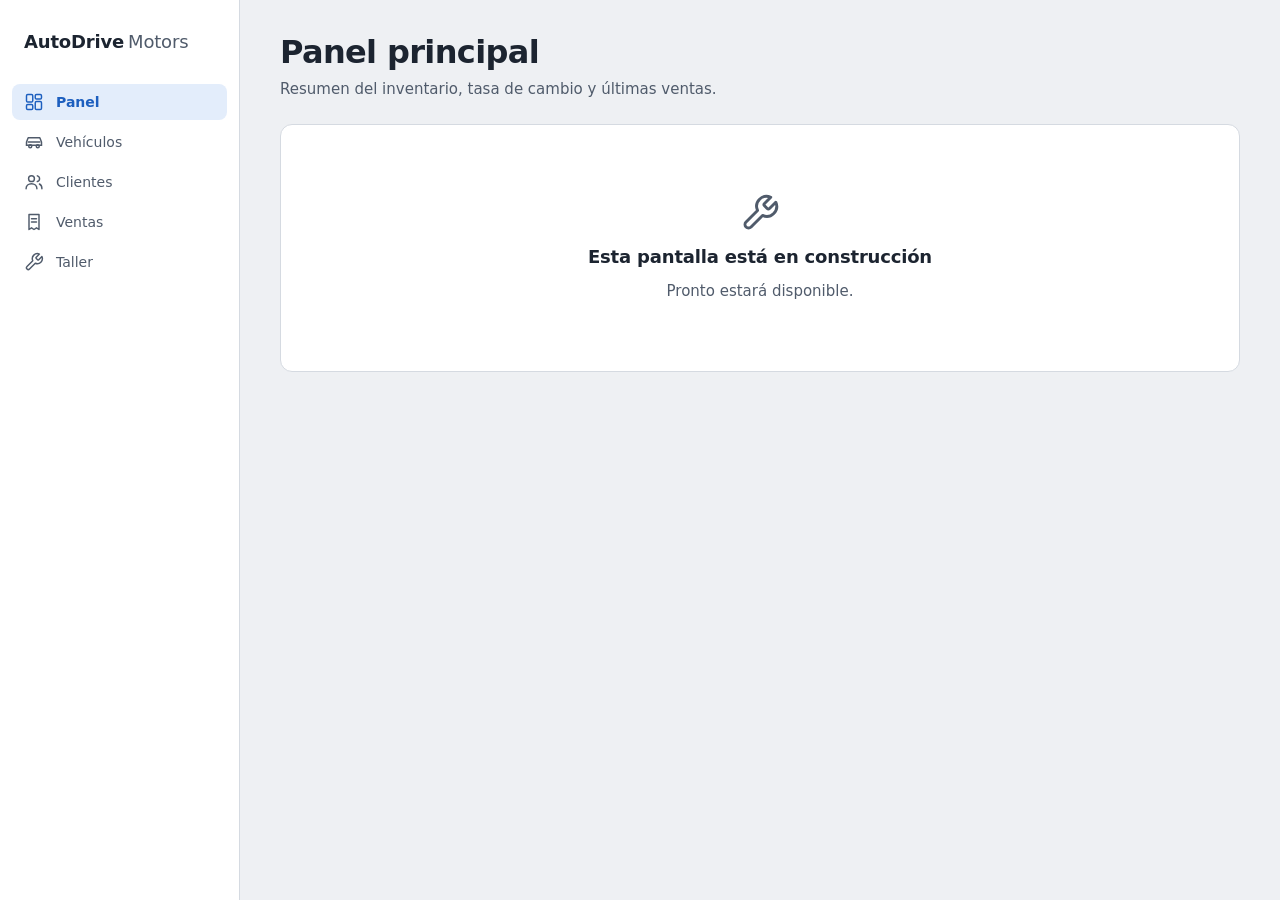
==== src/main/resources/static/panel.html @ 87272a13 "Agrega nuevo contenido al frontend" ====
<!DOCTYPE html>
<!--
  AutoDrive Motors - panel de gestión (aplicación de una sola página)
  Ruta: src/main/resources/static/panel.html

  Panel de gestión: Spring Boot lo entrega en http://localhost:8080/panel.html . Todo el contenido de las
  pantallas lo pinta js/app.js dentro de <main id="contenido">.
-->
<html lang="es">
<head>
  <meta charset="utf-8">
  <meta name="viewport" content="width=device-width, initial-scale=1, viewport-fit=cover">
  <title>Panel de gestión · AutoDrive Motors</title>
  <meta name="description" content="Sistema de gestión vehicular de AutoDrive Motors: vehículos, clientes, ventas y mantenimientos.">

  <!-- Los colores del navegador siguen el tema del sistema (claro u oscuro) -->
  <meta name="color-scheme" content="light dark">
  <meta name="theme-color" content="#EEF0F3" media="(prefers-color-scheme: light)">
  <meta name="theme-color" content="#0F131A" media="(prefers-color-scheme: dark)">

  <!-- Icono de pestaña: placa amarilla colombiana, sin archivo aparte -->
  <link rel="icon" href="data:image/svg+xml,%3Csvg xmlns='http://www.w3.org/2000/svg' viewBox='0 0 32 32'%3E%3Crect x='2' y='8' width='28' height='16' rx='3' fill='%23FCD116' stroke='%231C2430' stroke-width='2'/%3E%3Cpath d='M8 16h16' stroke='%231C2430' stroke-width='3' stroke-linecap='round'/%3E%3C/svg%3E">

  <!-- El orden importa: tokens (valores) -> base (estructura) -> componentes -->
  <link rel="stylesheet" href="css/tokens.css">
  <link rel="stylesheet" href="css/base.css">
  <link rel="stylesheet" href="css/components.css">
</head>
<body>
  <a class="saltar" href="#contenido">Saltar al contenido</a>

  <div class="app">
    <!-- Móvil: marca arriba y pestañas abajo. Escritorio: barra lateral. Un solo <nav>. -->
    <div class="lateral">
      <a class="marca" href="#/panel" aria-label="AutoDrive Motors, ir al panel principal">
        <span class="marca__nombre">AutoDrive</span>
        <span class="marca__apellido">Motors</span>
      </a>

      <nav class="navegacion" aria-label="Secciones principales">
        <ul class="navegacion__lista" id="menu-lista"></ul>
      </nav>
    </div>

    <main class="contenido" id="contenido" tabindex="-1">
      <!-- Se muestra solo si JavaScript está desactivado o falla la carga del módulo -->
      <noscript>
        <p>Esta aplicación necesita JavaScript. Actívalo en tu navegador e intenta de nuevo.</p>
      </noscript>
    </main>
  </div>

  <!-- Zona donde ui.js muestra las confirmaciones breves; los lectores de pantalla las anuncian -->
  <div class="avisos" id="avisos" role="status" aria-live="polite"></div>

  <script type="module" src="js/app.js"></script>
</body>
</html>
---- src/main/resources/static/css/tokens.css ----
:root {
  color-scheme: light dark;

  --fuente: system-ui, -apple-system, "Segoe UI", Roboto, "Helvetica Neue", Arial, sans-serif;

  --fs-titulo-grande: 2.125rem;  
  --fs-titulo-1: 1.75rem;        
  --fs-titulo-2: 1.375rem;      
  --fs-titulo-3: 1.25rem;       
  --fs-cuerpo: 1.0625rem;       
  --fs-llamada: 1rem;            
  --fs-subtitulo: 0.9375rem;     
  --fs-nota: 0.8125rem;          
  --fs-pie: 0.75rem;             
 

  --lh-ui: 1.3;      
  --lh-texto: 1.5;   

  --peso-normal: 400;
  --peso-medio: 500;
  --peso-fuerte: 600;
  --peso-negrita: 700;

  
  --e-1: 0.25rem;
  --e-2: 0.5rem;
  --e-3: 0.75rem;
  --e-4: 1rem;
  --e-5: 1.25rem;
  --e-6: 1.5rem;
  --e-8: 2rem;
  --e-10: 2.5rem;
  --e-12: 3rem;


  --r-control: 0.5rem;      
  --r-contenedor: 0.75rem;  
  --r-dialogo: 1.25rem;     
  --r-placa: 0.375rem;      

 
  --objetivo: 2.75rem;


  --t-rapido: 120ms;
  --t-normal: 200ms;


  --c-fondo: #EEF0F3;
  --c-superficie: #FFFFFF;
  --c-superficie-elevada: #FFFFFF;
  --c-tinta: #1C2430;
  --c-tinta-2: #505B6B;
  --c-linea: #D5DAE1;       
  --c-borde-control: #7D8796;  

  --c-acento: #1D5FBF;         
  --c-sobre-acento: #FFFFFF;
  --c-acento-suave: #E3EDFB;

  --c-peligro: #B3261E;        
  --c-peligro-suave: #FCE8E6;
  --c-sobre-peligro: #FFFFFF;

  --c-exito: #14663A;
  --c-exito-suave: #DDF3E4;

 
  --c-disponible: #14663A;
  --c-disponible-fondo: #DDF3E4;
  --c-vendido: #3F4A5C;
  --c-vendido-fondo: #E4E8EE;
  --c-mantenimiento: #8F4200;
  --c-mantenimiento-fondo: #FFE9D2;

  
  --c-placa-fondo: #FCD116;
  --c-placa-tinta: #1C2430;

  --c-velo: rgb(15 19 26 / 0.45); 
}


@media (prefers-color-scheme: dark) {
  :root {
    --c-fondo: #0F131A;
    --c-superficie: #171C25;
    --c-superficie-elevada: #202734;  
    --c-tinta: #E8ECF2;
    --c-tinta-2: #A3ADBB;
    --c-linea: #2B3340;
    --c-borde-control: #6B7687;

    --c-acento: #7EAEF2;
    --c-sobre-acento: #0B1B33;
    --c-acento-suave: #1B2A44;

    --c-peligro: #FF9C94;
    --c-peligro-suave: #3A1B19;
    --c-sobre-peligro: #0B1B33;

    --c-exito: #7FD6A0;
    --c-exito-suave: #12301F;

    --c-disponible: #7FD6A0;
    --c-disponible-fondo: #12301F;
    --c-vendido: #B6C0CF;
    --c-vendido-fondo: #2A3342;
    --c-mantenimiento: #FFB877;
    --c-mantenimiento-fondo: #3A2412;

    --c-velo: rgb(0 0 0 / 0.6);
  }
}


@media (prefers-contrast: more) {
  :root {
    --c-tinta-2: #3A4452;
    --c-borde-control: #5C6676;
    --c-linea: #9AA3AF;
  }
}
@media (prefers-contrast: more) and (prefers-color-scheme: dark) {
  :root {
    --c-tinta-2: #C6CEDA;
    --c-borde-control: #98A3B5;
    --c-linea: #566073;
  }
}


@media (min-width: 56.25rem) and (pointer: fine) {
  :root {
    --fs-titulo-grande: 2rem;
    --fs-titulo-1: 1.625rem;
    --fs-titulo-2: 1.25rem;
    --fs-titulo-3: 1.125rem;
    --fs-cuerpo: 0.9375rem;
    --fs-llamada: 0.875rem;
    --fs-subtitulo: 0.8125rem;
    --fs-nota: 0.75rem;
    --objetivo: 2.25rem;
  }
}
---- src/main/resources/static/css/base.css ----
*,
*::before,
*::after {
  box-sizing: border-box;
}

html {
  
  font-size: 100%;
  -webkit-text-size-adjust: 100%;
  text-size-adjust: 100%;
  scroll-padding-top: var(--e-4);
}

body {
  margin: 0;
  background: var(--c-fondo);
  color: var(--c-tinta);
  font-family: var(--fuente);
  font-size: var(--fs-cuerpo);
  line-height: var(--lh-texto);
  font-weight: var(--peso-normal);
  -webkit-font-smoothing: antialiased;
}

h1, h2, h3, h4, p, ul, ol, dl, dd, figure, blockquote {
  margin: 0;
}

h1, h2, h3, h4 {
  line-height: var(--lh-ui);
  font-weight: var(--peso-fuerte);
}


h1 {
  font-size: var(--fs-titulo-grande);
  font-weight: var(--peso-negrita);
  letter-spacing: -0.02em;
}
h2 { font-size: var(--fs-titulo-2); letter-spacing: -0.01em; }
h3 { font-size: var(--fs-titulo-3); }
h4 { font-size: var(--fs-cuerpo); }

ul[role="list"], ol[role="list"] {
  list-style: none;
  padding: 0;
}

img, svg {
  display: block;
  max-width: 100%;
}


[hidden] {
  display: none !important;
}

button, input, select, textarea {
  font: inherit;
  color: inherit;
}

a {
  color: var(--c-acento);
  text-underline-offset: 0.2em;
}


.numerico {
  font-variant-numeric: tabular-nums;
}


:focus-visible {
  outline: 3px solid var(--c-acento);
  outline-offset: 2px;
  border-radius: var(--r-control);
}

main:focus,
h1:focus {
  outline: none;
}


.solo-lector {
  position: absolute;
  width: 1px;
  height: 1px;
  margin: -1px;
  padding: 0;
  overflow: hidden;
  clip-path: inset(50%);
  white-space: nowrap;
  border: 0;
}


.saltar {
  position: absolute;
  left: var(--e-4);
  top: -4rem;
  z-index: 100;
  padding: var(--e-3) var(--e-4);
  background: var(--c-acento);
  color: var(--c-sobre-acento);
  border-radius: var(--r-control);
  font-weight: var(--peso-fuerte);
  text-decoration: none;
}
.saltar:focus-visible {
  top: var(--e-3);
}

.app {
  min-height: 100dvh;
}

.lateral {
  padding: calc(var(--e-3) + env(safe-area-inset-top, 0px)) var(--e-4) var(--e-1);
}

.marca {
  display: inline-flex;
  align-items: center;
  gap: var(--e-1);
  color: var(--c-tinta);
  text-decoration: none;
  font-size: var(--fs-titulo-3);
  line-height: var(--lh-ui);
  letter-spacing: -0.01em;
  min-height: var(--objetivo);
}
.marca__nombre { font-weight: var(--peso-negrita); }
.marca__apellido { font-weight: var(--peso-normal); color: var(--c-tinta-2); }

.navegacion {
  position: fixed;
  inset: auto 0 0 0;
  z-index: 20;
  display: flex;
  background: var(--c-superficie);
  border-top: 1px solid var(--c-linea);
  padding-bottom: env(safe-area-inset-bottom, 0px);
  padding-left: env(safe-area-inset-left, 0px);
  padding-right: env(safe-area-inset-right, 0px);
}

.navegacion__lista {
  display: flex;
  width: 100%;
  margin: 0;
  padding: 0;
  list-style: none;
}
.navegacion__lista > li { flex: 1; min-width: 0; }

.navegacion__enlace {
  display: flex;
  flex-direction: column;
  align-items: center;
  justify-content: center;
  gap: var(--e-1);
  min-height: 3.5rem;
  padding: var(--e-2) var(--e-1);
  color: var(--c-tinta-2);
  text-decoration: none;
  font-size: var(--fs-pie);   
  line-height: var(--lh-ui);
  font-weight: var(--peso-medio);
  border-radius: 0;
}
.navegacion__enlace svg { width: 1.5rem; height: 1.5rem; }


.navegacion__enlace[aria-current="page"] {
  color: var(--c-acento);
  font-weight: var(--peso-negrita);
}
.navegacion__icono {
  display: grid;
  place-items: center;
  width: 3.25rem;
  height: 1.75rem;
  border-radius: 999px;
}
.navegacion__enlace[aria-current="page"] .navegacion__icono {
  background: var(--c-acento-suave);
}
.navegacion__enlace:focus-visible {
  outline-offset: -3px;
}

.contenido {
  padding: var(--e-4);
  padding-bottom: calc(3.5rem + env(safe-area-inset-bottom, 0px) + var(--e-8));
  min-width: 0;
}


@media (min-width: 56.25rem) {
  .app {
    display: grid;
    grid-template-columns: 15rem minmax(0, 1fr);
  }

  .lateral {
    position: sticky;
    top: 0;
    height: 100dvh;
    display: flex;
    flex-direction: column;
    gap: var(--e-6);
    padding: var(--e-6) var(--e-3);
    background: var(--c-superficie);
    border-right: 1px solid var(--c-linea);
    overflow-y: auto;
  }

  .marca { padding: 0 var(--e-3); }

  .navegacion {
    position: static;
    display: block;
    background: none;
    border: 0;
    padding: 0;
  }
  .navegacion__lista {
    display: flex;
    flex-direction: column;
    gap: var(--e-1);
  }

  .navegacion__enlace {
    flex-direction: row;
    justify-content: flex-start;
    gap: var(--e-3);
    min-height: var(--objetivo);
    padding: var(--e-2) var(--e-3);
    font-size: var(--fs-llamada);
    border-radius: var(--r-control);
  }
  .navegacion__enlace svg { width: 1.25rem; height: 1.25rem; }
  .navegacion__enlace:hover { background: var(--c-fondo); }
  .navegacion__enlace[aria-current="page"],
  .navegacion__enlace[aria-current="page"]:hover {
    background: var(--c-acento-suave);
  }
  .navegacion__icono,
  .navegacion__enlace[aria-current="page"] .navegacion__icono {
    width: auto;
    height: auto;
    background: none;
  }
  .navegacion__enlace:focus-visible { outline-offset: 2px; }

  .contenido {
    width: 100%;
    max-width: 76rem;
    margin-inline: auto;
    padding: var(--e-8) var(--e-10);
  }
}

@media (prefers-reduced-motion: reduce) {
  *,
  *::before,
  *::after {
    animation-duration: 0.01ms !important;
    animation-iteration-count: 1 !important;
    transition-duration: 0.01ms !important;
    scroll-behavior: auto !important;
  }
}
---- src/main/resources/static/css/components.css ----
/* ==========================================================================
   AutoDrive Motors - componentes
   Ruta: src/main/resources/static/css/components.css

   Piezas reutilizables por todas las pantallas. Sin sombras decorativas ni
   degradados: la jerarquía sale del espacio, el peso tipográfico y el borde.
   La única sombra es la de los diálogos, porque flotan sobre el contenido.
   ========================================================================== */

/* ---------- Utilidades de composición ---------- */
.pila { display: grid; gap: var(--e-4); }
.pila--amplia { gap: var(--e-6); }
.fila { display: flex; flex-wrap: wrap; align-items: center; gap: var(--e-3); }
.texto-secundario { color: var(--c-tinta-2); }

/* ---------- Encabezado de pantalla: título + acciones ---------- */
.encabezado {
  display: flex;
  flex-wrap: wrap;
  align-items: flex-end;
  justify-content: space-between;
  gap: var(--e-4);
  margin-bottom: var(--e-6);
}
.encabezado__texto { display: grid; gap: var(--e-1); min-width: 0; }
.encabezado__texto p { color: var(--c-tinta-2); max-width: 60ch; }
.encabezado__acciones { display: flex; flex-wrap: wrap; gap: var(--e-3); }

/* ---------- Panel: contenedor con borde, sin sombra ---------- */
.panel {
  background: var(--c-superficie);
  border: 1px solid var(--c-linea);
  border-radius: var(--r-contenedor);
  padding: var(--e-5);
}
.panel > h2 { margin-bottom: var(--e-4); }

/* ---------- Botones ---------- */
.boton {
  display: inline-flex;
  align-items: center;
  justify-content: center;
  gap: var(--e-2);
  min-height: var(--objetivo);
  min-width: var(--objetivo);
  padding: 0 var(--e-4);
  border: 1px solid transparent;
  border-radius: var(--r-control);
  background: transparent;
  color: var(--c-tinta);
  font-size: var(--fs-llamada);
  font-weight: var(--peso-fuerte);
  line-height: var(--lh-ui);
  text-decoration: none;
  white-space: nowrap;
  cursor: pointer;
  transition: background-color var(--t-rapido), border-color var(--t-rapido);
}
.boton svg { width: 1.125rem; height: 1.125rem; flex: none; }

/* Principal: la acción más probable de la pantalla. Una por vista. */
.boton--primario {
  background: var(--c-acento);
  color: var(--c-sobre-acento);
}
.boton--primario:hover { background: color-mix(in srgb, var(--c-acento) 88%, black); }
.boton--primario:active { background: color-mix(in srgb, var(--c-acento) 76%, black); }

/* Secundario: acciones alternativas, con borde para que se vea que es un botón */
.boton--secundario {
  background: var(--c-superficie);
  border-color: var(--c-borde-control);
}
.boton--secundario:hover { background: var(--c-fondo); }
.boton--secundario:active { background: var(--c-linea); }

/* De texto: acciones discretas dentro de filas */
.boton--texto { color: var(--c-acento); padding: 0 var(--e-3); }
.boton--texto:hover { background: var(--c-acento-suave); }
.boton--texto:active { background: color-mix(in srgb, var(--c-acento-suave) 80%, var(--c-acento)); }

/* Peligro: solo para eliminar. Nunca es el botón por defecto de un diálogo. */
.boton--peligro {
  background: var(--c-peligro);
  color: var(--c-sobre-peligro);
}
.boton--peligro:hover { background: color-mix(in srgb, var(--c-peligro) 88%, black); }
.boton--peligro:active { background: color-mix(in srgb, var(--c-peligro) 76%, black); }

/* Peligro en texto: para filas de tabla */
.boton--peligro-texto { color: var(--c-peligro); padding: 0 var(--e-3); }
.boton--peligro-texto:hover { background: var(--c-peligro-suave); }

.boton[disabled],
.boton[aria-disabled="true"] {
  opacity: 0.55;
  cursor: not-allowed;
}

/* Botón en proceso: muestra el girador y no acepta más clics */
.boton[aria-busy="true"] { cursor: progress; }

.girando {
  width: 1rem;
  height: 1rem;
  flex: none;
  border: 2px solid currentColor;
  border-right-color: transparent;
  border-radius: 50%;
  animation: girar 0.8s linear infinite;
}
@keyframes girar { to { transform: rotate(360deg); } }

/* ---------- Formularios ---------- */
.formulario { display: grid; gap: var(--e-5); }
.formulario__fila {
  display: grid;
  gap: var(--e-5);
  grid-template-columns: repeat(auto-fit, minmax(min(100%, 14rem), 1fr));
}
.formulario__acciones {
  display: flex;
  justify-content: flex-end;
  gap: var(--e-3);
  flex-wrap: wrap;
}
/* En pantallas angostas los botones se apilan con la acción principal arriba */
@media (max-width: 30rem) {
  .formulario__acciones { flex-direction: column-reverse; }
  .formulario__acciones .boton { width: 100%; }
}

.campo { display: flex; flex-direction: column; gap: var(--e-1); min-width: 0; }
.campo__etiqueta {
  font-size: var(--fs-subtitulo);
  font-weight: var(--peso-fuerte);
  line-height: var(--lh-ui);
}
.campo__opcional {
  color: var(--c-tinta-2);
  font-weight: var(--peso-normal);
}
.campo__ayuda,
.campo__error {
  font-size: var(--fs-nota);
  line-height: var(--lh-ui);
}
.campo__ayuda { color: var(--c-tinta-2); }
.campo__error {
  display: flex;
  align-items: flex-start;
  gap: var(--e-1);
  color: var(--c-peligro);
  font-weight: var(--peso-medio);
}
.campo__error svg { width: 1rem; height: 1rem; flex: none; margin-top: 0.0625rem; }

.control {
  width: 100%;
  min-height: var(--objetivo);
  padding: 0 var(--e-3);
  background: var(--c-superficie);
  color: var(--c-tinta);
  border: 1px solid var(--c-borde-control);
  border-radius: var(--r-control);
  font-size: var(--fs-cuerpo);
  line-height: var(--lh-ui);
}
textarea.control { padding-block: var(--e-2); min-height: 5.5rem; resize: vertical; }
.control::placeholder { color: var(--c-tinta-2); opacity: 1; }
.control:focus-visible { border-color: var(--c-acento); }
.control[disabled] { opacity: 0.6; cursor: not-allowed; }

/* Campo con error: borde rojo más grueso (sin mover el diseño) + mensaje con icono */
.control[aria-invalid="true"] {
  border-color: var(--c-peligro);
  box-shadow: inset 0 0 0 1px var(--c-peligro);
}

/* ---------- Banners: mensajes dentro de la pantalla (no alertas emergentes) ---------- */
.banner {
  display: flex;
  align-items: flex-start;
  gap: var(--e-3);
  padding: var(--e-3) var(--e-4);
  border: 1px solid var(--c-linea);
  border-radius: var(--r-contenedor);
  background: var(--c-superficie);
  color: var(--c-tinta);
  font-size: var(--fs-llamada);
  line-height: var(--lh-texto);
}
.banner > svg { width: 1.25rem; height: 1.25rem; flex: none; margin-top: 0.125rem; }
.banner__cuerpo { display: grid; gap: var(--e-1); min-width: 0; }
.banner__titulo { font-weight: var(--peso-fuerte); }
.banner__lista { margin: 0; padding-left: var(--e-5); }

.banner--error { background: var(--c-peligro-suave); border-color: var(--c-peligro); }
.banner--error > svg { color: var(--c-peligro); }
.banner--exito { background: var(--c-exito-suave); border-color: var(--c-exito); }
.banner--exito > svg { color: var(--c-exito); }
.banner--info { background: var(--c-acento-suave); border-color: var(--c-acento); }
.banner--info > svg { color: var(--c-acento); }

/* ---------- Filtros ---------- */
.filtros {
  display: flex;
  flex-wrap: wrap;
  align-items: flex-end;
  gap: var(--e-3);
  margin-bottom: var(--e-4);
}
.filtros .campo { flex: 1 1 12rem; max-width: 18rem; }

/* ---------- Tablas ----------
   Escritorio: tabla normal. Móvil (< 768 px): cada fila pasa a ser una
   tarjeta con "etiqueta: valor". El HTML lo genera crearTabla() en ui.js. */
.tabla-envoltura {
  background: var(--c-superficie);
  border: 1px solid var(--c-linea);
  border-radius: var(--r-contenedor);
  overflow-x: auto;
}
.tabla {
  width: 100%;
  border-collapse: collapse;
  font-size: var(--fs-llamada);
  line-height: var(--lh-ui);
}
.tabla th {
  padding: var(--e-3) var(--e-4);
  border-bottom: 1px solid var(--c-linea);
  color: var(--c-tinta-2);
  font-size: var(--fs-subtitulo);
  font-weight: var(--peso-fuerte);
  text-align: left;
  white-space: nowrap;
}
.tabla td {
  padding: var(--e-3) var(--e-4);
  border-bottom: 1px solid var(--c-linea);
  vertical-align: middle;
}
.tabla tbody tr:last-child td { border-bottom: 0; }
.tabla tbody tr:hover { background: var(--c-fondo); }
.tabla .t-derecha { text-align: right; }
.tabla .t-acciones { text-align: right; white-space: nowrap; }
.tabla .t-acciones .boton + .boton { margin-left: var(--e-1); }

@media (max-width: 47.99rem) {
  .tabla--apilable thead {
    position: absolute;
    width: 1px;
    height: 1px;
    overflow: hidden;
    clip-path: inset(50%);
  }
  .tabla--apilable,
  .tabla--apilable tbody,
  .tabla--apilable tr,
  .tabla--apilable td { display: block; }
  .tabla--apilable tr {
    padding: var(--e-3) var(--e-4);
    border-bottom: 1px solid var(--c-linea);
  }
  .tabla--apilable tbody tr:last-child { border-bottom: 0; }
  .tabla--apilable tbody tr:hover { background: none; }
  .tabla--apilable td {
    display: flex;
    justify-content: space-between;
    align-items: center;
    gap: var(--e-4);
    padding: var(--e-1) 0;
    border: 0;
    text-align: right;
  }
  .tabla--apilable td::before {
    content: attr(data-etiqueta);
    flex: none;
    color: var(--c-tinta-2);
    font-weight: var(--peso-medio);
    text-align: left;
  }
  .tabla--apilable td.t-acciones { justify-content: flex-end; padding-top: var(--e-2); }
  .tabla--apilable td.t-acciones::before { content: none; }
}

/* ---------- Estado del vehículo: icono + texto + color ---------- */
.estado {
  --estado-fg: var(--c-tinta);
  --estado-bg: var(--c-linea);
  display: inline-flex;
  align-items: center;
  gap: var(--e-1);
  padding: 0.125rem var(--e-2) 0.125rem 0.375rem;
  border-radius: 999px;
  background: var(--estado-bg);
  color: var(--estado-fg);
  font-size: var(--fs-nota);
  font-weight: var(--peso-fuerte);
  line-height: var(--lh-ui);
  white-space: nowrap;
}
.estado svg { width: 0.875rem; height: 0.875rem; flex: none; }
.estado[data-estado="DISPONIBLE"] { --estado-fg: var(--c-disponible); --estado-bg: var(--c-disponible-fondo); }
.estado[data-estado="VENDIDO"] { --estado-fg: var(--c-vendido); --estado-bg: var(--c-vendido-fondo); }
.estado[data-estado="EN_MANTENIMIENTO"] { --estado-fg: var(--c-mantenimiento); --estado-bg: var(--c-mantenimiento-fondo); }

/* ---------- La placa: el elemento distintivo de AutoDrive ----------
   Fondo amarillo y letras oscuras, como una placa colombiana. El borde oscuro
   la delimita sobre superficies claras (el amarillo solo no alcanza contraste). */
.placa {
  display: inline-block;
  padding: 0.0625rem var(--e-2);
  background: var(--c-placa-fondo);
  color: var(--c-placa-tinta);
  border: 2px solid var(--c-placa-tinta);
  border-radius: var(--r-placa);
  font-size: var(--fs-llamada);
  font-weight: var(--peso-negrita);
  letter-spacing: 0.1em;
  line-height: 1.35;
  font-variant-numeric: tabular-nums;
  white-space: nowrap;
}
.placa--grande {
  padding: 0.125rem var(--e-3);
  font-size: var(--fs-titulo-2);
  border-radius: calc(var(--r-placa) * 1.5);
}

/* ---------- Estados de pantalla: cargando, vacío, error ---------- */
.estado-pantalla {
  display: grid;
  justify-items: center;
  gap: var(--e-3);
  padding: var(--e-12) var(--e-4);
  text-align: center;
  color: var(--c-tinta-2);
}
.estado-pantalla > svg { width: 2.5rem; height: 2.5rem; }
.estado-pantalla__titulo {
  color: var(--c-tinta);
  font-size: var(--fs-titulo-3);
  font-weight: var(--peso-fuerte);
}
.estado-pantalla p { max-width: 38rem; }
.estado-pantalla--error > svg { color: var(--c-peligro); }

/* Esqueleto de carga: aparece de inmediato, sin degradados ni destellos */
.esqueleto {
  display: block;
  height: 1rem;
  border-radius: var(--r-control);
  background: var(--c-linea);
  animation: pulso 1.4s ease-in-out infinite;
}
.esqueleto--titulo { height: 1.75rem; width: 40%; }
.esqueleto--medio { width: 70%; }
.esqueleto--corto { width: 40%; }
.esqueleto-lista { display: grid; gap: var(--e-4); padding: var(--e-5); }
@keyframes pulso { 50% { opacity: 0.5; } }

/* ---------- Lista de datos (clave / valor), p. ej. resumen de una venta ---------- */
.datos {
  display: grid;
  grid-template-columns: 1fr auto;
  gap: var(--e-2) var(--e-4);
  margin: 0;
}
.datos dt { color: var(--c-tinta-2); }
.datos dd { margin: 0; text-align: right; font-variant-numeric: tabular-nums; }
.datos .datos__total {
  padding-top: var(--e-3);
  border-top: 1px solid var(--c-linea);
  font-size: var(--fs-titulo-3);
  font-weight: var(--peso-negrita);
  color: var(--c-tinta);
}

/* ---------- Diálogos y hojas (elemento nativo <dialog>) ---------- */
.dialogo {
  width: min(32rem, calc(100vw - 2rem));
  max-height: min(90dvh, 46rem);
  padding: 0;
  border: 1px solid var(--c-linea);
  border-radius: var(--r-dialogo);
  background: var(--c-superficie-elevada);
  color: var(--c-tinta);
  box-shadow: 0 1.5rem 4rem rgb(0 0 0 / 0.25);
  overflow: hidden;
}
.dialogo[open] {
  display: flex;
  flex-direction: column;
  animation: aparecer var(--t-normal) ease-out;
}
.dialogo::backdrop { background: var(--c-velo); }
.dialogo--compacto { width: min(26rem, calc(100vw - 2rem)); }

.dialogo__cabecera {
  display: flex;
  align-items: flex-start;
  justify-content: space-between;
  gap: var(--e-3);
  padding: var(--e-5) var(--e-5) var(--e-3);
}
.dialogo__titulo { font-size: var(--fs-titulo-3); }
.dialogo__cuerpo {
  padding: var(--e-2) var(--e-5) var(--e-5);
  overflow-y: auto;
}
.dialogo__pie {
  display: flex;
  justify-content: flex-end;
  gap: var(--e-3);
  flex-wrap: wrap;
  padding: var(--e-3) var(--e-5) var(--e-5);
}

/* Móvil: el diálogo se vuelve una hoja anclada abajo */
@media (max-width: 40rem) {
  .dialogo {
    width: 100%;
    max-width: none;
    margin: auto 0 0;
    border-radius: var(--r-dialogo) var(--r-dialogo) 0 0;
    max-height: 92dvh;
    padding-bottom: env(safe-area-inset-bottom, 0px);
  }
  .dialogo__pie { flex-direction: column-reverse; }
  .dialogo__pie .boton { width: 100%; }
}

@keyframes aparecer { from { opacity: 0; } }

/* ---------- Avisos breves de confirmación (no para errores) ---------- */
.avisos {
  position: fixed;
  z-index: 60;
  left: var(--e-4);
  right: var(--e-4);
  bottom: calc(3.5rem + env(safe-area-inset-bottom, 0px) + var(--e-4));
  display: grid;
  gap: var(--e-2);
  justify-items: center;
  pointer-events: none;
}
.aviso {
  pointer-events: auto;
  display: flex;
  align-items: center;
  gap: var(--e-3);
  max-width: 28rem;
  padding: var(--e-3) var(--e-4);
  border-radius: var(--r-contenedor);
  background: var(--c-tinta);
  color: var(--c-superficie);
  font-size: var(--fs-llamada);
  line-height: var(--lh-ui);
  animation: aparecer var(--t-normal) ease-out;
}
.aviso > svg { width: 1.25rem; height: 1.25rem; flex: none; }
.aviso :focus-visible { outline-color: var(--c-superficie); }
.aviso .boton { color: inherit; min-height: 2rem; min-width: 2rem; padding: 0 var(--e-2); }

@media (min-width: 56.25rem) {
  .avisos {
    left: auto;
    right: var(--e-6);
    bottom: var(--e-6);
    justify-items: end;
  }
}
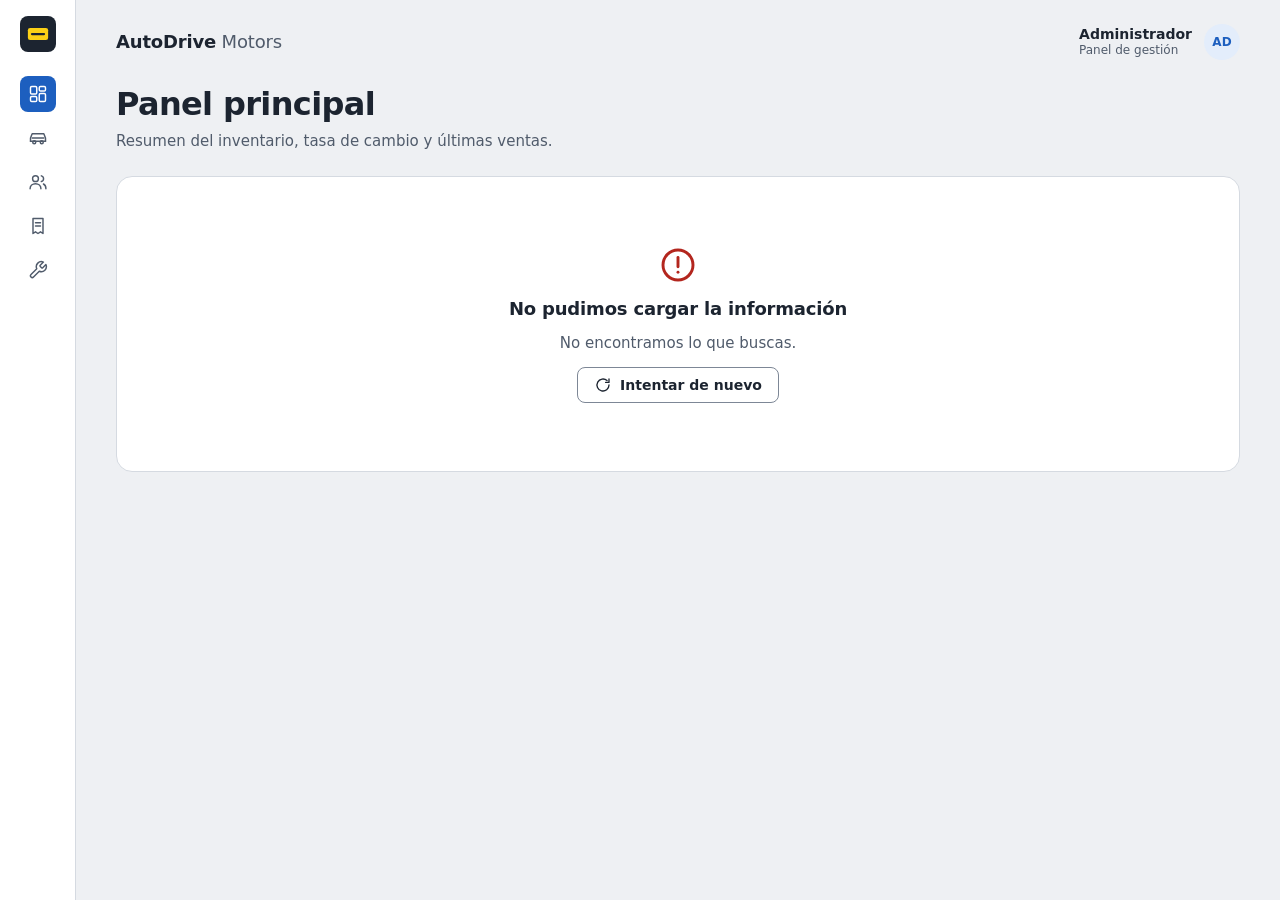
==== commit 11732a57: "Implementacion 3D, con addons y hecho con Three.js" ====
--- a/src/main/resources/static/panel.html
+++ b/src/main/resources/static/panel.html
@@ -22,19 +22,22 @@
   <link rel="icon" href="data:image/svg+xml,%3Csvg xmlns='http://www.w3.org/2000/svg' viewBox='0 0 32 32'%3E%3Crect x='2' y='8' width='28' height='16' rx='3' fill='%23FCD116' stroke='%231C2430' stroke-width='2'/%3E%3Cpath d='M8 16h16' stroke='%231C2430' stroke-width='3' stroke-linecap='round'/%3E%3C/svg%3E">
 
   <!-- El orden importa: tokens (valores) -> base (estructura) -> componentes -->
-  <link rel="stylesheet" href="css/tokens.css">
-  <link rel="stylesheet" href="css/base.css">
-  <link rel="stylesheet" href="css/components.css">
+  <link rel="stylesheet" href="css/tokens.css?v=2">
+  <link rel="stylesheet" href="css/base.css?v=2">
+  <link rel="stylesheet" href="css/components.css?v=2">
+  <link rel="stylesheet" href="css/dashboard.css?v=2">
 </head>
 <body>
   <a class="saltar" href="#contenido">Saltar al contenido</a>
 
   <div class="app">
-    <!-- Móvil: marca arriba y pestañas abajo. Escritorio: barra lateral. Un solo <nav>. -->
+    <!-- Móvil: pestañas abajo. Escritorio: carril de iconos a la izquierda. Un solo <nav>. -->
     <div class="lateral">
       <a class="marca" href="#/panel" aria-label="AutoDrive Motors, ir al panel principal">
-        <span class="marca__nombre">AutoDrive</span>
-        <span class="marca__apellido">Motors</span>
+        <svg viewBox="0 0 32 32" fill="none" aria-hidden="true" focusable="false">
+          <rect x="2.5" y="8" width="27" height="16" rx="3" fill="currentColor"/>
+          <path d="M8 16h16" stroke="#1C2430" stroke-width="3" stroke-linecap="round"/>
+        </svg>
       </a>
 
       <nav class="navegacion" aria-label="Secciones principales">
@@ -42,17 +45,36 @@
       </nav>
     </div>
 
-    <main class="contenido" id="contenido" tabindex="-1">
-      <!-- Se muestra solo si JavaScript está desactivado o falla la carga del módulo -->
-      <noscript>
-        <p>Esta aplicación necesita JavaScript. Actívalo en tu navegador e intenta de nuevo.</p>
-      </noscript>
-    </main>
+    <div class="principal">
+      <header class="barra">
+        <p class="barra__marca">
+          <svg viewBox="0 0 32 32" fill="none" aria-hidden="true" focusable="false">
+            <rect x="2.5" y="8" width="27" height="16" rx="3" fill="currentColor"/>
+            <path d="M8 16h16" stroke="#fff" stroke-width="3" stroke-linecap="round"/>
+          </svg>
+          <span><span class="barra__nombre">AutoDrive</span> <span class="barra__apellido">Motors</span></span>
+        </p>
+        <div class="usuario">
+          <span class="usuario__datos">
+            <span class="usuario__nombre">Administrador</span>
+            <span class="usuario__rol">Panel de gestión</span>
+          </span>
+          <span class="usuario__avatar" aria-hidden="true">AD</span>
+        </div>
+      </header>
+
+      <main class="contenido" id="contenido" tabindex="-1">
+        <!-- Se muestra solo si JavaScript está desactivado o falla la carga del módulo -->
+        <noscript>
+          <p>Esta aplicación necesita JavaScript. Actívalo en tu navegador e intenta de nuevo.</p>
+        </noscript>
+      </main>
+    </div>
   </div>
 
   <!-- Zona donde ui.js muestra las confirmaciones breves; los lectores de pantalla las anuncian -->
   <div class="avisos" id="avisos" role="status" aria-live="polite"></div>
 
-  <script type="module" src="js/app.js"></script>
+  <script type="module" src="js/app.js?v=2"></script>
 </body>
 </html>
--- a/src/main/resources/static/css/tokens.css
+++ b/src/main/resources/static/css/tokens.css
@@ -35,7 +35,7 @@
 
 
   --r-control: 0.5rem;      
-  --r-contenedor: 0.75rem;  
+  --r-contenedor: 1rem;  
   --r-dialogo: 1.25rem;     
   --r-placa: 0.375rem;      
 
@@ -79,6 +79,12 @@
   --c-placa-tinta: #1C2430;
 
   --c-velo: rgb(15 19 26 / 0.45); 
+
+  /* Colores de los gráficos del panel (validados con contraste y daltonismo).
+     Salen de la misma paleta: azul de acento, verde y naranja de los estados. */
+  --g-1: #1D5FBF;   /* ventas / vendido */
+  --g-2: #8F4200;   /* taller / en mantenimiento */
+  --g-3: #14663A;   /* disponible */
 }
 
 
@@ -111,6 +117,10 @@
     --c-mantenimiento-fondo: #3A2412;
 
     --c-velo: rgb(0 0 0 / 0.6);
+
+    --g-1: #4F86DB;
+    --g-2: #D2792A;
+    --g-3: #2FA06A;
   }
 }
 
--- a/src/main/resources/static/css/base.css
+++ b/src/main/resources/static/css/base.css
@@ -114,28 +114,78 @@
   top: var(--e-3);
 }
 
+/* ==========================================================================
+   Estructura del panel
+   Móvil: barra superior + pestañas abajo.
+   Escritorio: carril de iconos a la izquierda + barra superior + contenido.
+   ========================================================================== */
 .app {
   min-height: 100dvh;
 }
 
-.lateral {
+/* El contenedor del menú: en móvil solo aloja la navegación fija de abajo */
+.lateral { padding: 0; }
+
+/* La ficha de marca del carril (solo escritorio): placa amarilla sobre fondo oscuro */
+.marca {
+  display: none;
+  place-items: center;
+  width: var(--objetivo);
+  height: var(--objetivo);
+  border-radius: var(--r-control);
+  background: var(--c-tinta);
+  color: var(--c-placa-fondo);
+  text-decoration: none;
+}
+.marca svg { width: 1.5rem; height: 1.5rem; }
+
+.principal { min-width: 0; display: flex; flex-direction: column; }
+
+/* ---------- Barra superior ---------- */
+.barra {
+  display: flex;
+  align-items: center;
+  justify-content: space-between;
+  gap: var(--e-4);
   padding: calc(var(--e-3) + env(safe-area-inset-top, 0px)) var(--e-4) var(--e-1);
 }
-
-.marca {
+.barra__marca {
   display: inline-flex;
   align-items: center;
-  gap: var(--e-1);
-  color: var(--c-tinta);
-  text-decoration: none;
+  gap: var(--e-2);
   font-size: var(--fs-titulo-3);
   line-height: var(--lh-ui);
   letter-spacing: -0.01em;
-  min-height: var(--objetivo);
-}
-.marca__nombre { font-weight: var(--peso-negrita); }
-.marca__apellido { font-weight: var(--peso-normal); color: var(--c-tinta-2); }
-
+  min-width: 0;
+}
+.barra__marca svg { width: 1.5rem; height: 1.5rem; flex: none; color: var(--c-acento); }
+.barra__nombre { font-weight: var(--peso-negrita); }
+.barra__apellido { font-weight: var(--peso-normal); color: var(--c-tinta-2); }
+
+.usuario {
+  display: inline-flex;
+  align-items: center;
+  gap: var(--e-3);
+  min-width: 0;
+}
+.usuario__avatar {
+  display: grid;
+  place-items: center;
+  flex: none;
+  width: 2.25rem;
+  height: 2.25rem;
+  border-radius: 50%;
+  background: var(--c-acento-suave);
+  color: var(--c-acento);
+  font-size: var(--fs-nota);
+  font-weight: var(--peso-negrita);
+  letter-spacing: 0.02em;
+}
+.usuario__datos { display: none; line-height: var(--lh-ui); }
+.usuario__nombre { display: block; font-size: var(--fs-llamada); font-weight: var(--peso-fuerte); }
+.usuario__rol { display: block; font-size: var(--fs-nota); color: var(--c-tinta-2); }
+
+/* ---------- Navegación (móvil: pestañas abajo) ---------- */
 .navegacion {
   position: fixed;
   inset: auto 0 0 0;
@@ -158,6 +208,7 @@
 .navegacion__lista > li { flex: 1; min-width: 0; }
 
 .navegacion__enlace {
+  position: relative;
   display: flex;
   flex-direction: column;
   align-items: center;
@@ -167,13 +218,12 @@
   padding: var(--e-2) var(--e-1);
   color: var(--c-tinta-2);
   text-decoration: none;
-  font-size: var(--fs-pie);   
+  font-size: var(--fs-pie);
   line-height: var(--lh-ui);
   font-weight: var(--peso-medio);
   border-radius: 0;
 }
 .navegacion__enlace svg { width: 1.5rem; height: 1.5rem; }
-
 
 .navegacion__enlace[aria-current="page"] {
   color: var(--c-acento);
@@ -199,27 +249,29 @@
   min-width: 0;
 }
 
-
+/* ---------- Escritorio: carril de iconos ---------- */
 @media (min-width: 56.25rem) {
   .app {
     display: grid;
-    grid-template-columns: 15rem minmax(0, 1fr);
+    grid-template-columns: 4.75rem minmax(0, 1fr);
   }
 
   .lateral {
     position: sticky;
     top: 0;
+    z-index: 20;
     height: 100dvh;
     display: flex;
     flex-direction: column;
+    align-items: center;
     gap: var(--e-6);
-    padding: var(--e-6) var(--e-3);
+    padding: var(--e-4) var(--e-2);
     background: var(--c-superficie);
     border-right: 1px solid var(--c-linea);
-    overflow-y: auto;
-  }
-
-  .marca { padding: 0 var(--e-3); }
+  }
+
+  .marca { display: grid; }
+  .marca:focus-visible { outline-offset: 3px; }
 
   .navegacion {
     position: static;
@@ -231,23 +283,26 @@
   .navegacion__lista {
     display: flex;
     flex-direction: column;
-    gap: var(--e-1);
-  }
+    align-items: center;
+    gap: var(--e-2);
+  }
+  .navegacion__lista > li { flex: none; }
 
   .navegacion__enlace {
-    flex-direction: row;
-    justify-content: flex-start;
-    gap: var(--e-3);
-    min-height: var(--objetivo);
-    padding: var(--e-2) var(--e-3);
-    font-size: var(--fs-llamada);
+    width: var(--objetivo);
+    height: var(--objetivo);
+    min-height: 0;
+    padding: 0;
     border-radius: var(--r-control);
   }
   .navegacion__enlace svg { width: 1.25rem; height: 1.25rem; }
-  .navegacion__enlace:hover { background: var(--c-fondo); }
+  .navegacion__enlace:hover { background: var(--c-fondo); color: var(--c-tinta); }
+
+  /* Sección actual: ficha rellena con el color de acento (el icono + aria-current la señalan) */
   .navegacion__enlace[aria-current="page"],
   .navegacion__enlace[aria-current="page"]:hover {
-    background: var(--c-acento-suave);
+    background: var(--c-acento);
+    color: var(--c-sobre-acento);
   }
   .navegacion__icono,
   .navegacion__enlace[aria-current="page"] .navegacion__icono {
@@ -257,11 +312,36 @@
   }
   .navegacion__enlace:focus-visible { outline-offset: 2px; }
 
+  /* El nombre de la sección sigue en el HTML para lectores de pantalla y aparece
+     como etiqueta flotante al pasar el cursor o enfocar con el teclado. */
+  .navegacion__texto {
+    position: absolute;
+    left: calc(100% + var(--e-2));
+    top: 50%;
+    transform: translateY(-50%);
+    padding: var(--e-1) var(--e-3);
+    border-radius: var(--r-control);
+    background: var(--c-tinta);
+    color: var(--c-superficie);
+    font-size: var(--fs-nota);
+    font-weight: var(--peso-fuerte);
+    white-space: nowrap;
+    opacity: 0;
+    pointer-events: none;
+    transition: opacity var(--t-rapido);
+  }
+  .navegacion__enlace:hover .navegacion__texto,
+  .navegacion__enlace:focus-visible .navegacion__texto { opacity: 1; }
+
+  .barra { padding: var(--e-6) var(--e-10) 0; }
+  .barra__marca svg { display: none; }
+  .usuario__datos { display: block; }
+
   .contenido {
     width: 100%;
-    max-width: 76rem;
+    max-width: 80rem;
     margin-inline: auto;
-    padding: var(--e-8) var(--e-10);
+    padding: var(--e-6) var(--e-10) var(--e-8);
   }
 }
 
--- a/src/main/resources/static/css/components.css
+++ b/src/main/resources/static/css/components.css
@@ -472,3 +472,30 @@
     justify-items: end;
   }
 }
+
+/* ==========================================================================
+   Ventas: vista previa del precio y confirmación de la venta
+   ========================================================================== */
+.resumen-venta {
+  margin: 0;
+  padding: 1rem 1.25rem;
+  border: 1px solid var(--c-linea);
+  border-radius: 0.75rem;
+}
+.resumen-venta__fila {
+  display: flex;
+  justify-content: space-between;
+  gap: 1rem;
+  padding: 0.375rem 0;
+}
+.resumen-venta dt { color: var(--c-tinta-2); }
+.resumen-venta dd { margin: 0; text-align: right; font-variant-numeric: tabular-nums; }
+.resumen-venta__total {
+  margin-top: 0.375rem;
+  padding-top: 0.75rem;
+  border-top: 1px solid var(--c-linea);
+  font-size: var(--fs-titulo-3);
+  font-weight: var(--peso-fuerte);
+}
+.resumen-venta__total dt { color: var(--c-tinta); }
+.resumen-venta__nota { margin-top: 0.75rem; font-size: var(--fs-nota); color: var(--c-tinta-2); }
--- a/src/main/resources/static/css/dashboard.css
+++ b/src/main/resources/static/css/dashboard.css
@@ -0,0 +1,262 @@
+/* ==========================================================================
+   AutoDrive Motors - panel principal (dashboard)
+   Ruta: src/main/resources/static/css/dashboard.css
+
+   Tarjetas de indicadores, gráfico de líneas, dona y últimas ventas.
+   Todos los colores salen de tokens.css; no hay colores nuevos aquí.
+   ========================================================================== */
+
+/* La barra superior se alinea con el contenido en pantallas muy anchas */
+@media (min-width: 56.25rem) {
+  .barra { width: 100%; max-width: 80rem; margin-inline: auto; }
+}
+
+.tablero { display: grid; gap: var(--e-4); }
+
+/* ---------- Indicadores (KPI) ---------- */
+.indicadores {
+  display: grid;
+  gap: var(--e-4);
+  grid-template-columns: repeat(auto-fit, minmax(min(100%, 13.5rem), 1fr));
+}
+
+.indicador {
+  container-type: inline-size;
+  position: relative;
+  display: grid;
+  gap: var(--e-1);
+  align-content: start;
+  padding: var(--e-5);
+  background: var(--c-superficie);
+  border: 1px solid var(--c-linea);
+  border-radius: var(--r-contenedor);
+  min-width: 0;
+}
+.indicador__cabecera {
+  display: flex;
+  align-items: flex-start;
+  justify-content: space-between;
+  gap: var(--e-3);
+}
+.indicador__etiqueta {
+  font-size: var(--fs-subtitulo);
+  font-weight: var(--peso-fuerte);
+  color: var(--c-tinta-2);
+  line-height: var(--lh-ui);
+}
+.indicador__icono {
+  display: grid;
+  place-items: center;
+  flex: none;
+  width: 2.25rem;
+  height: 2.25rem;
+  border-radius: 50%;
+  background: var(--c-acento-suave);
+  color: var(--c-acento);
+}
+.indicador__icono svg { width: 1.125rem; height: 1.125rem; }
+.indicador__valor {
+  margin-top: var(--e-3);
+  font-size: clamp(1.25rem, 9.5cqi, 1.875rem);
+  font-weight: var(--peso-negrita);
+  letter-spacing: -0.02em;
+  line-height: 1.15;
+  font-variant-numeric: tabular-nums;
+  overflow-wrap: anywhere;
+}
+.indicador__nota {
+  display: flex;
+  align-items: center;
+  gap: var(--e-1);
+  font-size: var(--fs-nota);
+  color: var(--c-tinta-2);
+  line-height: var(--lh-ui);
+}
+.indicador__nota svg { width: 0.875rem; height: 0.875rem; flex: none; }
+/* Tendencia: siempre flecha + texto; el color solo refuerza */
+.indicador__nota--sube { color: var(--c-exito); font-weight: var(--peso-fuerte); }
+.indicador__nota--baja { color: var(--c-peligro); font-weight: var(--peso-fuerte); }
+
+/* La primera tarjeta va rellena con el acento, como la tarjeta oscura del modelo */
+.indicador--principal {
+  background: var(--c-acento);
+  border-color: var(--c-acento);
+  color: var(--c-sobre-acento);
+}
+.indicador--principal .indicador__etiqueta,
+.indicador--principal .indicador__nota { color: color-mix(in srgb, var(--c-sobre-acento) 82%, transparent); }
+.indicador--principal .indicador__icono {
+  background: color-mix(in srgb, var(--c-sobre-acento) 18%, transparent);
+  color: var(--c-sobre-acento);
+}
+.indicador--principal .indicador__nota--sube,
+.indicador--principal .indicador__nota--baja { color: var(--c-sobre-acento); }
+
+/* ---------- Tarjetas de gráfico ---------- */
+.graficos {
+  display: grid;
+  gap: var(--e-4);
+  grid-template-columns: minmax(0, 1fr);
+}
+@media (min-width: 72rem) {
+  .graficos { grid-template-columns: minmax(0, 2fr) minmax(0, 1fr); }
+}
+
+.tarjeta {
+  display: grid;
+  gap: var(--e-4);
+  align-content: start;
+  padding: var(--e-5);
+  background: var(--c-superficie);
+  border: 1px solid var(--c-linea);
+  border-radius: var(--r-contenedor);
+  min-width: 0;
+}
+.tarjeta__cabecera {
+  display: flex;
+  align-items: center;
+  justify-content: space-between;
+  gap: var(--e-3);
+}
+.tarjeta__titulo { font-size: var(--fs-titulo-3); }
+.tarjeta__enlace {
+  display: grid;
+  place-items: center;
+  width: var(--objetivo);
+  height: var(--objetivo);
+  margin: calc(var(--e-2) * -1);
+  border-radius: 50%;
+  color: var(--c-tinta-2);
+  text-decoration: none;
+}
+.tarjeta__enlace:hover { background: var(--c-fondo); color: var(--c-tinta); }
+.tarjeta__enlace svg { width: 1.25rem; height: 1.25rem; }
+.tarjeta__nota { font-size: var(--fs-nota); color: var(--c-tinta-2); }
+
+/* ---------- Leyenda ---------- */
+.leyenda {
+  display: flex;
+  flex-wrap: wrap;
+  gap: var(--e-2) var(--e-5);
+  margin: 0;
+  padding: 0;
+  list-style: none;
+  font-size: var(--fs-nota);
+  color: var(--c-tinta-2);
+}
+.leyenda li { display: inline-flex; align-items: center; gap: var(--e-2); }
+.leyenda__trazo {
+  width: 1.25rem;
+  height: 0;
+  border-top: 2px solid var(--serie, var(--g-1));
+}
+.leyenda__trazo--punteado { border-top-style: dashed; }
+
+/* ---------- Gráfico de líneas ---------- */
+.lineas { position: relative; min-height: 15rem; }
+.lineas svg { width: 100%; height: auto; overflow: visible; touch-action: pan-y; }
+.lineas__rejilla { stroke: var(--c-linea); stroke-width: 1; }
+.lineas__eje {
+  fill: var(--c-tinta-2);
+  font-size: 11px;
+  font-family: var(--fuente);
+  font-variant-numeric: tabular-nums;
+}
+.lineas__serie {
+  fill: none;
+  stroke: var(--serie);
+  stroke-width: 2;
+  stroke-linecap: round;
+  stroke-linejoin: round;
+}
+.lineas__serie--punteada { stroke-dasharray: 6 4; }
+.lineas__punto { fill: var(--serie); stroke: var(--c-superficie); stroke-width: 2; }
+.lineas__guia { stroke: var(--c-borde-control); stroke-width: 1; stroke-dasharray: 3 3; }
+.lineas__zona { fill: transparent; cursor: crosshair; }
+.lineas__zona:focus-visible { outline: 3px solid var(--c-acento); outline-offset: -3px; }
+
+.globo {
+  position: absolute;
+  z-index: 2;
+  min-width: 10rem;
+  max-width: 16rem;
+  padding: var(--e-2) var(--e-3);
+  background: var(--c-superficie-elevada);
+  border: 1px solid var(--c-linea);
+  border-radius: var(--r-control);
+  box-shadow: 0 0.5rem 1.5rem rgb(0 0 0 / 0.15);
+  font-size: var(--fs-nota);
+  line-height: var(--lh-ui);
+  pointer-events: none;
+}
+.globo__titulo { color: var(--c-tinta-2); margin-bottom: var(--e-1); }
+.globo__titulo::first-letter, .primera-mayuscula::first-letter { text-transform: uppercase; }
+.globo__fila { display: flex; align-items: center; gap: var(--e-2); padding: 0.125rem 0; }
+.globo__fila .leyenda__trazo { width: 0.875rem; flex: none; }
+.globo__valor { margin-left: auto; padding-left: var(--e-3); font-weight: var(--peso-negrita); font-variant-numeric: tabular-nums; }
+.globo__nombre { color: var(--c-tinta-2); }
+
+/* ---------- Dona ---------- */
+.dona {
+  display: grid;
+  gap: var(--e-5);
+  justify-items: center;
+}
+.dona__figura { position: relative; width: min(100%, 11.5rem); aspect-ratio: 1; }
+.dona__figura svg { width: 100%; height: 100%; transform: rotate(-90deg); }
+.dona__pista { fill: none; stroke: var(--c-linea); }
+.dona__tramo { fill: none; transition: opacity var(--t-rapido); }
+.dona__tramo:hover { opacity: 0.8; }
+.dona__centro {
+  position: absolute;
+  inset: 0;
+  display: grid;
+  place-content: center;
+  text-align: center;
+  line-height: var(--lh-ui);
+}
+.dona__total { font-size: var(--fs-titulo-1); font-weight: var(--peso-negrita); font-variant-numeric: tabular-nums; }
+.dona__rotulo { font-size: var(--fs-nota); color: var(--c-tinta-2); }
+
+.dona__lista {
+  display: grid;
+  gap: var(--e-2);
+  width: 100%;
+  margin: 0;
+  padding: 0;
+  list-style: none;
+}
+.dona__item {
+  display: flex;
+  align-items: center;
+  gap: var(--e-2);
+  font-size: var(--fs-llamada);
+}
+.dona__color { width: 0.75rem; height: 0.75rem; border-radius: 0.1875rem; background: var(--serie); flex: none; }
+.dona__cifra { margin-left: auto; font-weight: var(--peso-fuerte); font-variant-numeric: tabular-nums; }
+.dona__pct { min-width: 3rem; text-align: right; color: var(--c-tinta-2); font-size: var(--fs-nota); font-variant-numeric: tabular-nums; }
+
+/* ---------- Últimas ventas ---------- */
+.tarjeta--tabla { padding: 0; gap: 0; overflow: hidden; }
+.tarjeta--tabla .tarjeta__cabecera { padding: var(--e-5) var(--e-5) var(--e-3); }
+.tarjeta--tabla .tabla-envoltura { border: 0; border-radius: 0; }
+.tarjeta--tabla .tabla tbody tr:last-child td { border-bottom: 0; }
+.tarjeta__vacio { padding: var(--e-4) var(--e-5) var(--e-8); color: var(--c-tinta-2); }
+
+/* ---------- Carga ---------- */
+.tablero--carga .indicador,
+.tablero--carga .tarjeta { min-height: 7rem; }
+.tablero--carga .tarjeta { min-height: 16rem; }
+
+/* ---------- Datos del gráfico en tabla (desplegable) ---------- */
+.tarjeta__datos summary {
+  display: inline-flex;
+  align-items: center;
+  min-height: var(--objetivo);
+  color: var(--c-acento);
+  font-size: var(--fs-subtitulo);
+  font-weight: var(--peso-fuerte);
+  cursor: pointer;
+}
+.tarjeta__datos[open] summary { margin-bottom: var(--e-2); }
+.primera-mayuscula { display: inline-block; }
